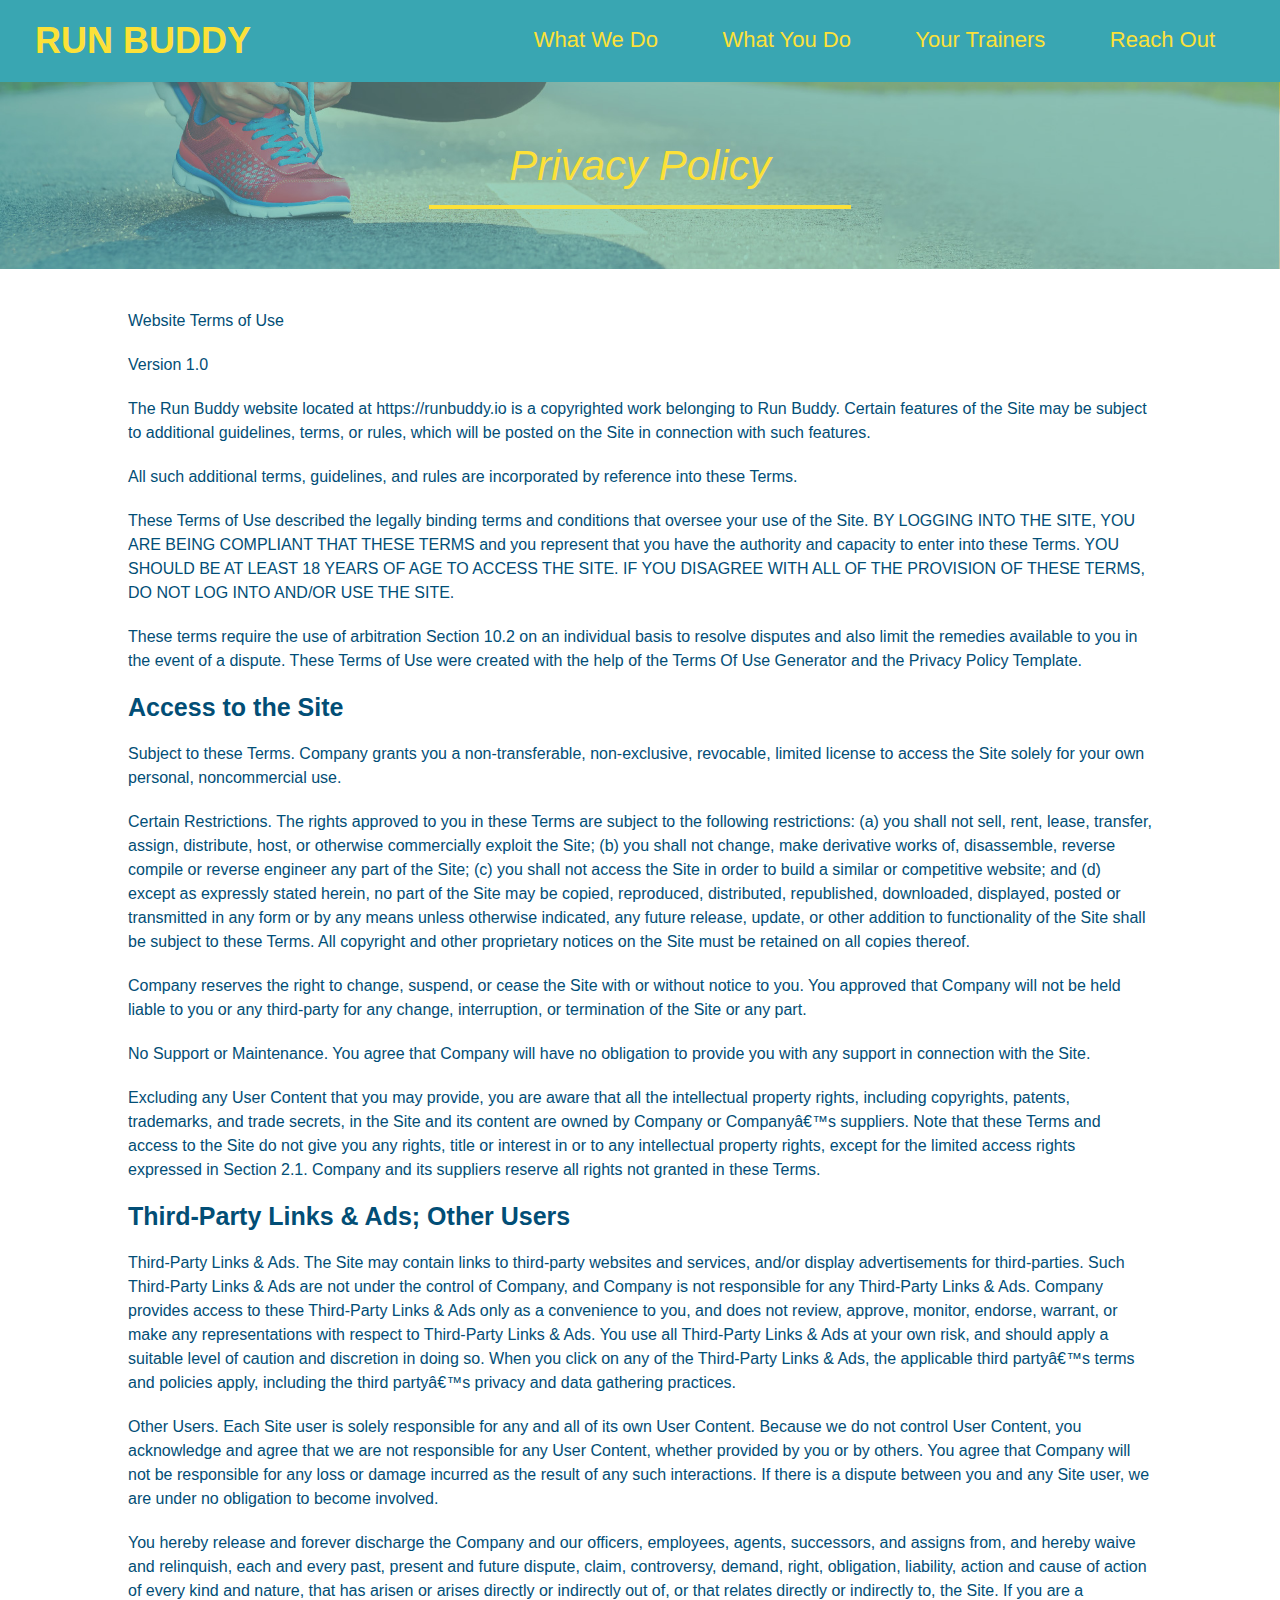
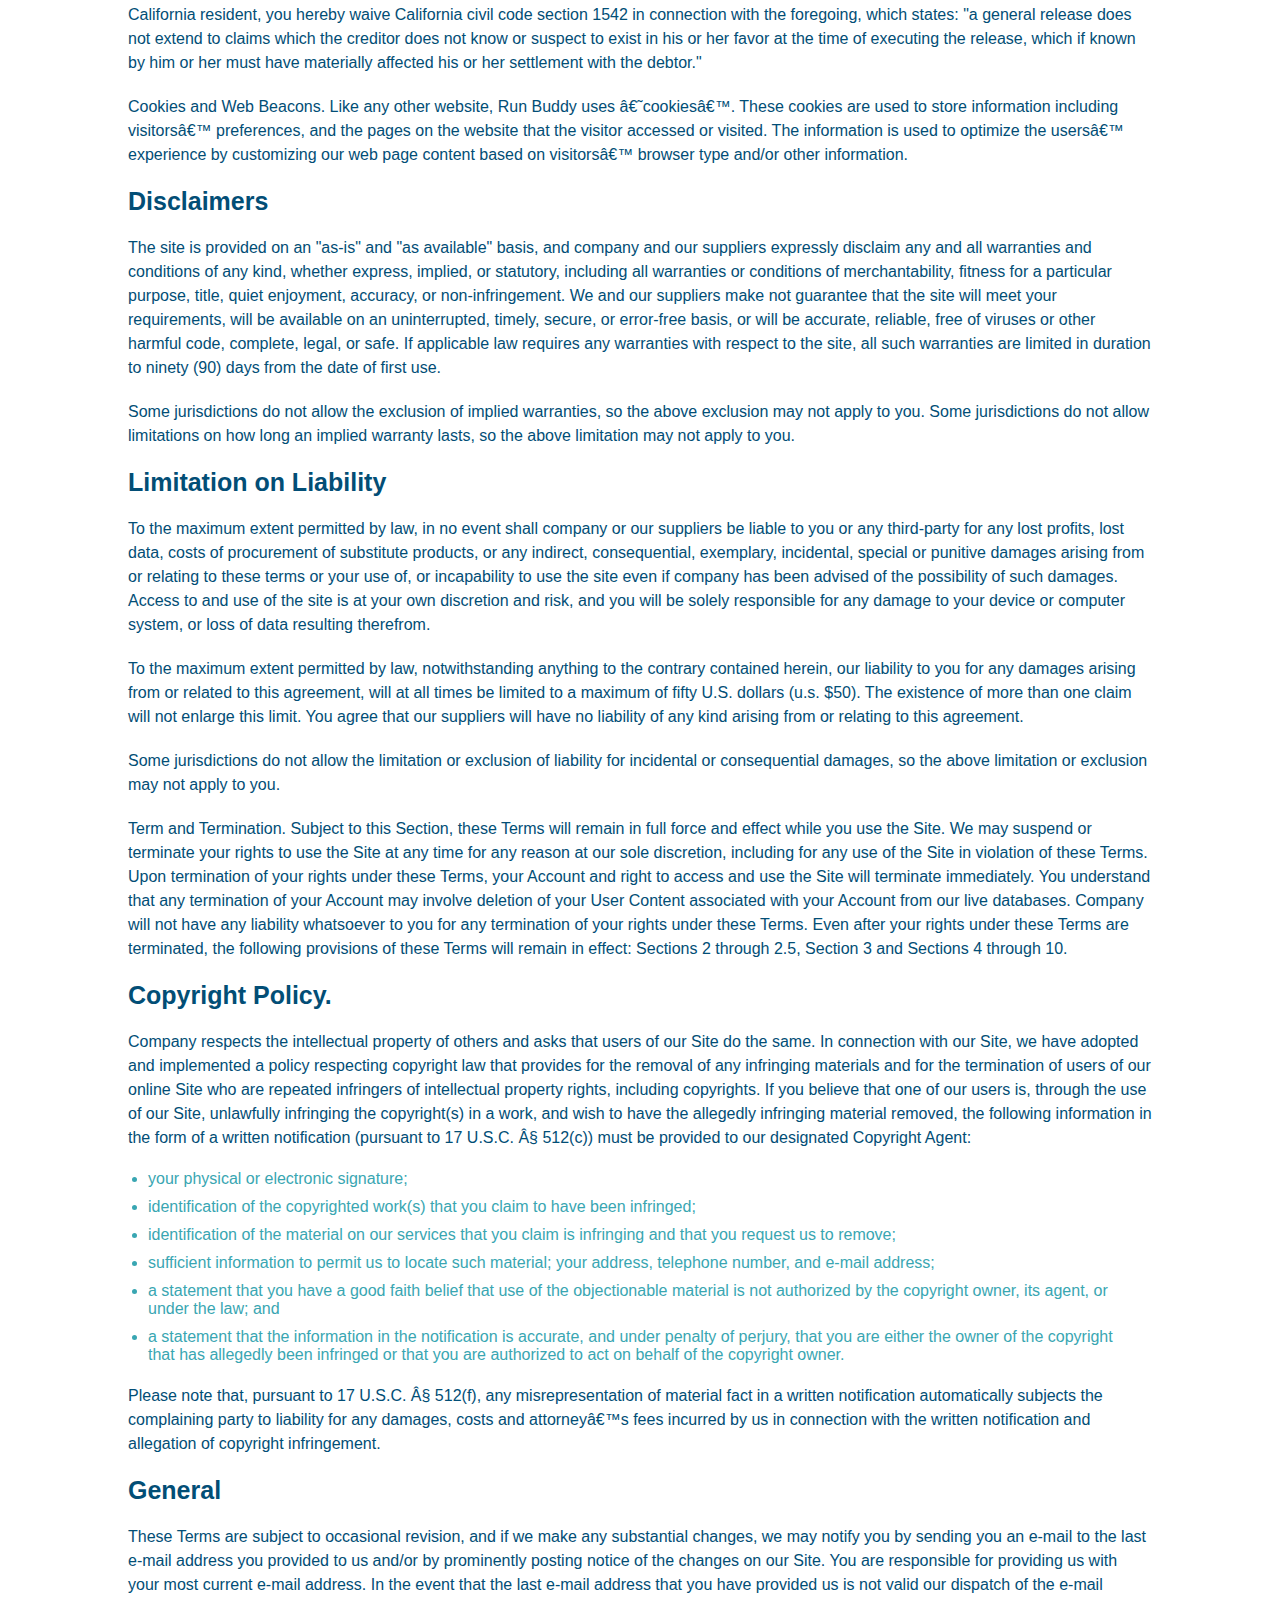
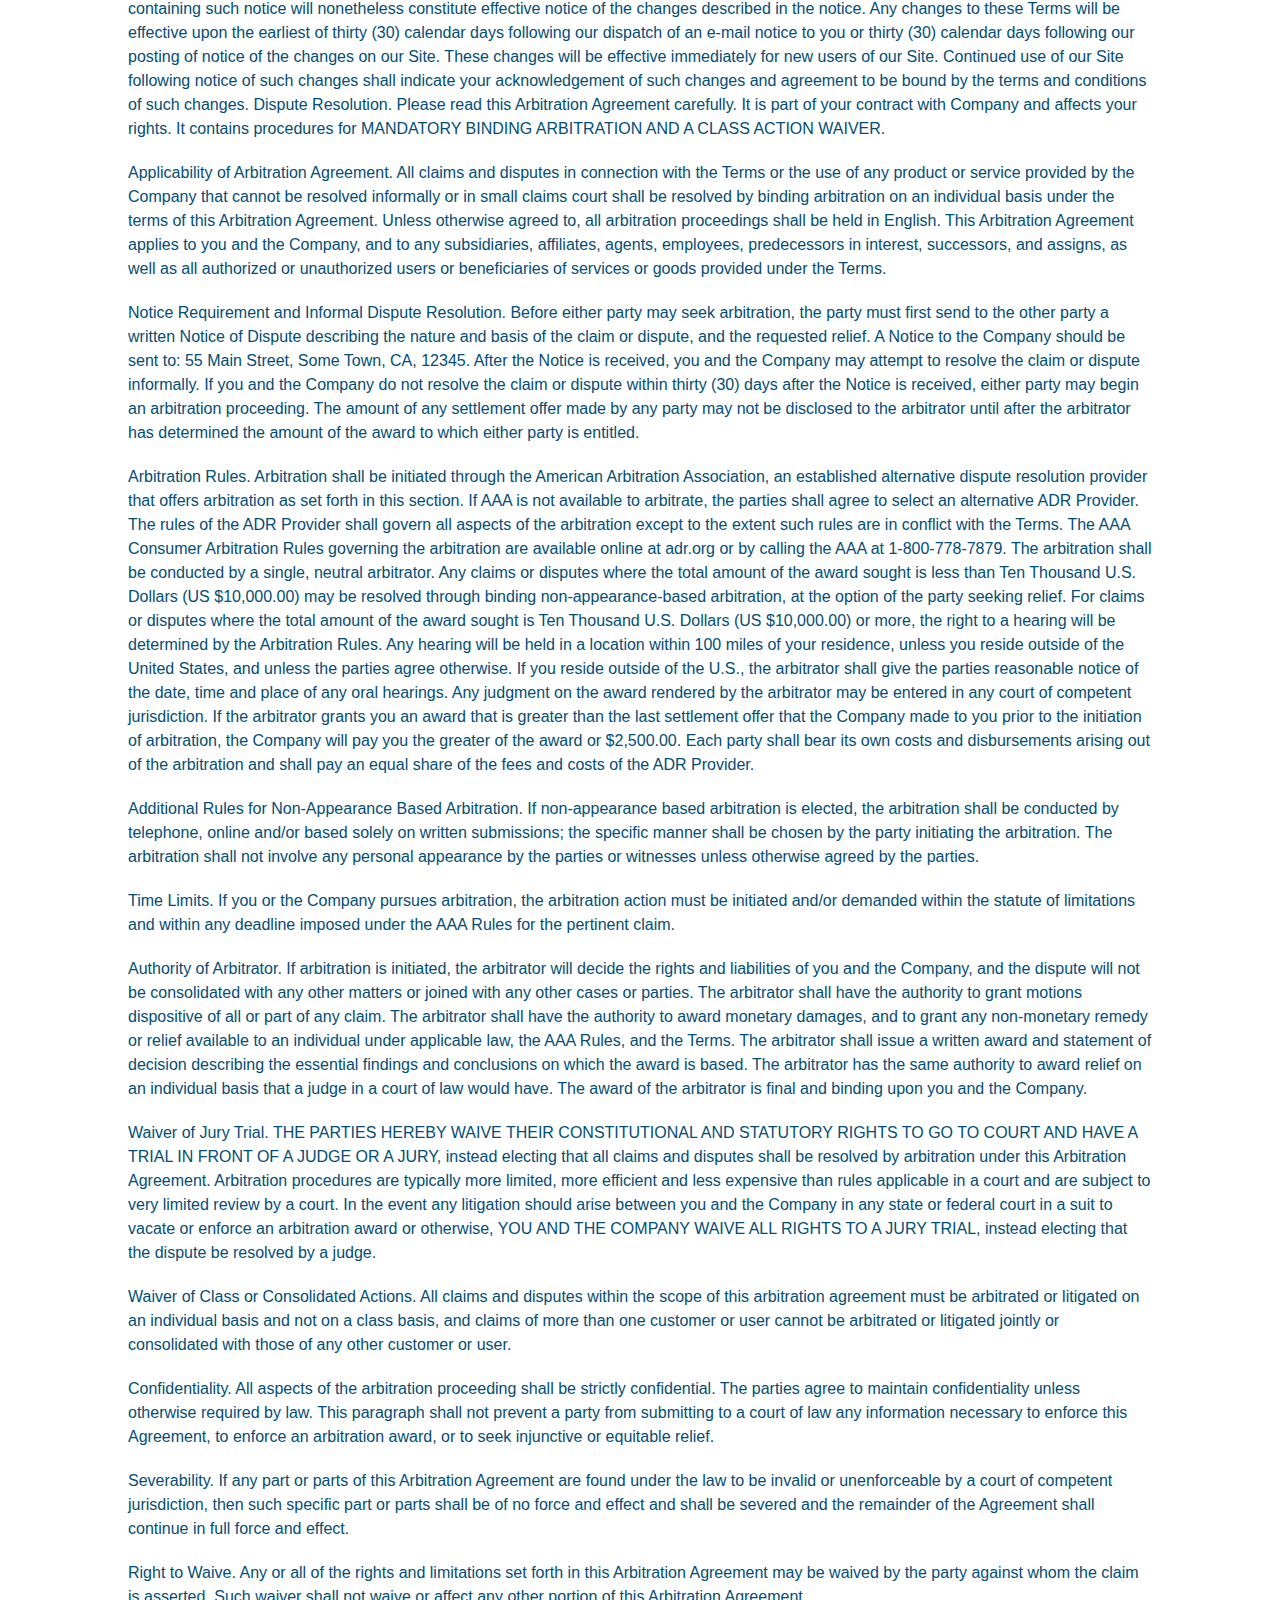
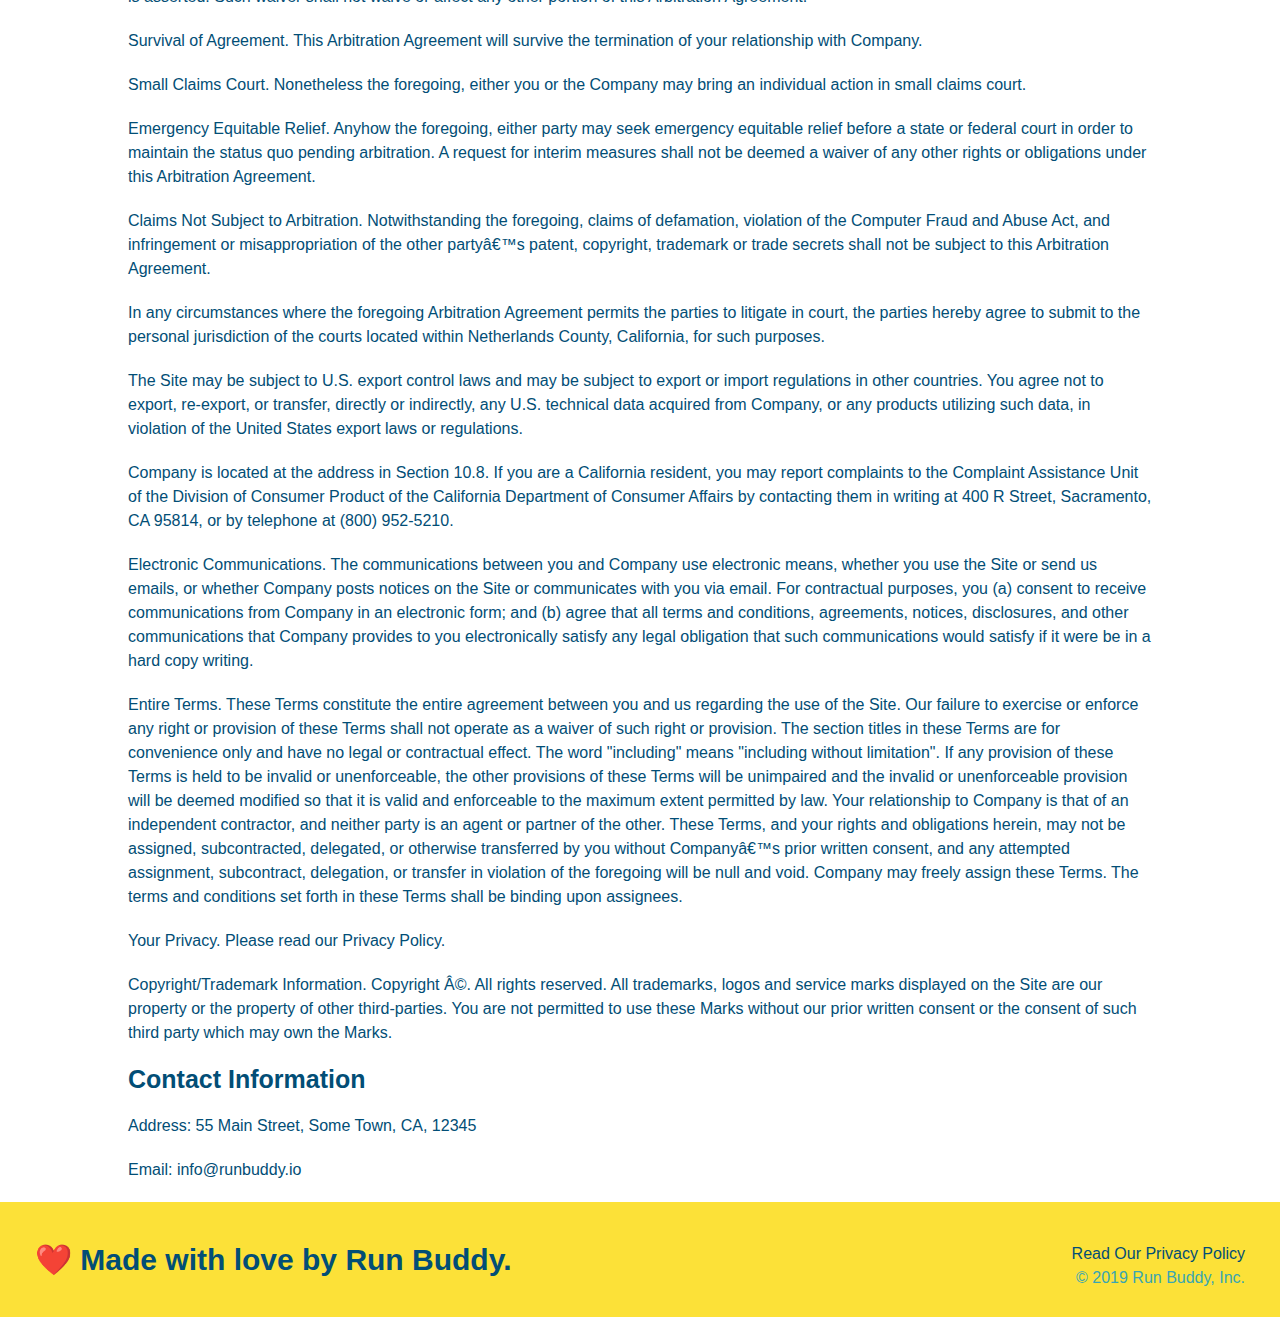
==== privacy-policy.html @ e60454e1 "privacy policy" ====
<!DOCTYPE html>
<html lang="en">
  <head>
    <meta charset="UTF-8" />
    <title>Privacy Policy - Run Buddy</title>
    <link rel="stylesheet" href="./assets/css/style.css">
    <link rel="stylesheet" href="./assets/css/secondary-styles.css">
  </head>
  <body>
    <header>
        <h1>
            <a href="/">RUN BUDDY</a>
        </h1>
        <nav>
            <!--unordered list elements-->
            <ul>
                <!--list item element-->
                <li>
                    <!--Anchor element-->
                    <a href="./index.html#what-we-do">What We Do</a>
                </li>
                <li>
                    <a href="./index.html#what-you-do">What You Do</a>
                </li>
                <li>
                    <a href="./index.html#your-trainers">Your Trainers</a>
                </li>
                <li>
                    <a href="./index.html#reach-out">Reach Out</a>
                </li>
            </ul>
        </nav>
    </header>
    <section class="hero">
        <h2 class="page-title">
            Privacy Policy
        </h2>
    </section>
    <article class="secondary-content">
        <p>
            Website Terms of Use
          </p>
    
          <p>
            Version 1.0
          </p>
    
          <p>
            The Run Buddy website located at https://runbuddy.io is a copyrighted work belonging to Run Buddy. Certain
            features of the Site may be subject to additional guidelines, terms, or rules, which will be posted on the Site
            in connection with such features.
          </p>
    
          <p>
            All such additional terms, guidelines, and rules are incorporated by reference into these Terms.
          </p>
    
          <p>
            These Terms of Use described the legally binding terms and conditions that oversee your use of the Site. BY
            LOGGING INTO THE SITE, YOU ARE BEING COMPLIANT THAT THESE TERMS and you represent that you have the authority
            and capacity to enter into these Terms. YOU SHOULD BE AT LEAST 18 YEARS OF AGE TO ACCESS THE SITE. IF YOU
            DISAGREE WITH ALL OF THE PROVISION OF THESE TERMS, DO NOT LOG INTO AND/OR USE THE SITE.
          </p>
    
          <p>
            These terms require the use of arbitration Section 10.2 on an individual basis to resolve disputes and also
            limit the remedies available to you in the event of a dispute. These Terms of Use were created with the help of
            the Terms Of Use Generator and the Privacy Policy Template.
          </p>
    
          <h3>
            Access to the Site
          </h3>
    
          <p>
            Subject to these Terms. Company grants you a non-transferable, non-exclusive, revocable, limited license to
            access the Site solely for your own personal, noncommercial use.
          </p>
    
          <p>
            Certain Restrictions. The rights approved to you in these Terms are subject to the following restrictions: (a)
            you shall not sell, rent, lease, transfer, assign, distribute, host, or otherwise commercially exploit the Site;
            (b) you shall not change, make derivative works of, disassemble, reverse compile or reverse engineer any part of
            the Site; (c) you shall not access the Site in order to build a similar or competitive website; and (d) except
            as expressly stated herein, no part of the Site may be copied, reproduced, distributed, republished, downloaded,
            displayed, posted or transmitted in any form or by any means unless otherwise indicated, any future release,
            update, or other addition to functionality of the Site shall be subject to these Terms. All copyright and other
            proprietary notices on the Site must be retained on all copies thereof.
          </p>
    
          <p>
            Company reserves the right to change, suspend, or cease the Site with or without notice to you. You approved
            that Company will not be held liable to you or any third-party for any change, interruption, or termination of
            the Site or any part.
          </p>
    
          <p>
            No Support or Maintenance. You agree that Company will have no obligation to provide you with any support in
            connection with the Site.
          </p>
    
          <p>
            Excluding any User Content that you may provide, you are aware that all the intellectual property rights,
            including copyrights, patents, trademarks, and trade secrets, in the Site and its content are owned by Company
            or Companyâ€™s suppliers. Note that these Terms and access to the Site do not give you any rights, title or
            interest in or to any intellectual property rights, except for the limited access rights expressed in Section
            2.1. Company and its suppliers reserve all rights not granted in these Terms.
          </p>
    
          <h3>
            Third-Party Links & Ads; Other Users
          </h3>
    
          <p>
            Third-Party Links & Ads. The Site may contain links to third-party websites and services, and/or display
            advertisements for third-parties. Such Third-Party Links & Ads are not under the control of Company, and Company
            is not responsible for any Third-Party Links & Ads. Company provides access to these Third-Party Links & Ads
            only as a convenience to you, and does not review, approve, monitor, endorse, warrant, or make any
            representations with respect to Third-Party Links & Ads. You use all Third-Party Links & Ads at your own risk,
            and should apply a suitable level of caution and discretion in doing so. When you click on any of the
            Third-Party Links & Ads, the applicable third partyâ€™s terms and policies apply, including the third partyâ€™s
            privacy and data gathering practices.
          </p>
    
          <p>
            Other Users. Each Site user is solely responsible for any and all of its own User Content. Because we do not
            control User Content, you acknowledge and agree that we are not responsible for any User Content, whether
            provided by you or by others. You agree that Company will not be responsible for any loss or damage incurred as
            the result of any such interactions. If there is a dispute between you and any Site user, we are under no
            obligation to become involved.
          </p>
    
          <p>
            You hereby release and forever discharge the Company and our officers, employees, agents, successors, and
            assigns from, and hereby waive and relinquish, each and every past, present and future dispute, claim,
            controversy, demand, right, obligation, liability, action and cause of action of every kind and nature, that has
            arisen or arises directly or indirectly out of, or that relates directly or indirectly to, the Site. If you are
            a California resident, you hereby waive California civil code section 1542 in connection with the foregoing,
            which states: "a general release does not extend to claims which the creditor does not know or suspect to exist
            in his or her favor at the time of executing the release, which if known by him or her must have materially
            affected his or her settlement with the debtor."
          </p>
    
          <p>
            Cookies and Web Beacons. Like any other website, Run Buddy uses â€˜cookiesâ€™. These cookies are used to store
            information including visitorsâ€™ preferences, and the pages on the website that the visitor accessed or visited.
            The information is used to optimize the usersâ€™ experience by customizing our web page content based on visitorsâ€™
            browser type and/or other information.
          </p>
    
          <h3>
            Disclaimers
          </h3>
    
          <p>
            The site is provided on an "as-is" and "as available" basis, and company and our suppliers expressly disclaim
            any and all warranties and conditions of any kind, whether express, implied, or statutory, including all
            warranties or conditions of merchantability, fitness for a particular purpose, title, quiet enjoyment, accuracy,
            or non-infringement. We and our suppliers make not guarantee that the site will meet your requirements, will be
            available on an uninterrupted, timely, secure, or error-free basis, or will be accurate, reliable, free of
            viruses or other harmful code, complete, legal, or safe. If applicable law requires any warranties with respect
            to the site, all such warranties are limited in duration to ninety (90) days from the date of first use.
          </p>
    
          <p>
            Some jurisdictions do not allow the exclusion of implied warranties, so the above exclusion may not apply to
            you. Some jurisdictions do not allow limitations on how long an implied warranty lasts, so the above limitation
            may not apply to you.
          </p>
    
          <h3>
            Limitation on Liability
          </h3>
    
          <p>
            To the maximum extent permitted by law, in no event shall company or our suppliers be liable to you or any
            third-party for any lost profits, lost data, costs of procurement of substitute products, or any indirect,
            consequential, exemplary, incidental, special or punitive damages arising from or relating to these terms or
            your use of, or incapability to use the site even if company has been advised of the possibility of such
            damages. Access to and use of the site is at your own discretion and risk, and you will be solely responsible
            for any damage to your device or computer system, or loss of data resulting therefrom.
          </p>
    
          <p>
            To the maximum extent permitted by law, notwithstanding anything to the contrary contained herein, our liability
            to you for any damages arising from or related to this agreement, will at all times be limited to a maximum of
            fifty U.S. dollars (u.s. $50). The existence of more than one claim will not enlarge this limit. You agree that
            our suppliers will have no liability of any kind arising from or relating to this agreement.
          </p>
    
          <p>
            Some jurisdictions do not allow the limitation or exclusion of liability for incidental or consequential
            damages, so the above limitation or exclusion may not apply to you.
          </p>
    
          <p>
            Term and Termination. Subject to this Section, these Terms will remain in full force and effect while you use
            the Site. We may suspend or terminate your rights to use the Site at any time for any reason at our sole
            discretion, including for any use of the Site in violation of these Terms. Upon termination of your rights under
            these Terms, your Account and right to access and use the Site will terminate immediately. You understand that
            any termination of your Account may involve deletion of your User Content associated with your Account from our
            live databases. Company will not have any liability whatsoever to you for any termination of your rights under
            these Terms. Even after your rights under these Terms are terminated, the following provisions of these Terms
            will remain in effect: Sections 2 through 2.5, Section 3 and Sections 4 through 10.
          </p>
    
          <h3>
            Copyright Policy.
          </h3>
    
          <p>
            Company respects the intellectual property of others and asks that users of our Site do the same. In connection
            with our Site, we have adopted and implemented a policy respecting copyright law that provides for the removal
            of any infringing materials and for the termination of users of our online Site who are repeated infringers of
            intellectual property rights, including copyrights. If you believe that one of our users is, through the use of
            our Site, unlawfully infringing the copyright(s) in a work, and wish to have the allegedly infringing material
            removed, the following information in the form of a written notification (pursuant to 17 U.S.C. Â§ 512(c)) must
            be provided to our designated Copyright Agent:
          </p>
    
          <ul>
            <li>
              your physical or electronic signature;
            </li>
            <li>
              identification of the copyrighted work(s) that you claim to have been infringed;
            </li>
            <li>
              identification of the material on our services that you claim is infringing and that you request us to remove;
            </li>
            <li>
              sufficient information to permit us to locate such material; your address, telephone number, and e-mail
              address;
            </li>
            <li>
              a statement that you have a good faith belief that use of the objectionable material is not authorized by the
              copyright owner, its agent, or under the law; and
            </li>
            <li>
              a statement that the information in the notification is accurate, and under penalty of perjury, that you are
              either the owner of the copyright that has allegedly been infringed or that you are authorized to act on
              behalf of the copyright owner.
            </li>
          </ul>
    
          <p>
            Please note that, pursuant to 17 U.S.C. Â§ 512(f), any misrepresentation of material fact in a written
            notification automatically subjects the complaining party to liability for any damages, costs and attorneyâ€™s
            fees incurred by us in connection with the written notification and allegation of copyright infringement.
          </p>
    
          <h3>
            General
          </h3>
    
          <p>
            These Terms are subject to occasional revision, and if we make any substantial changes, we may notify you by
            sending you an e-mail to the last e-mail address you provided to us and/or by prominently posting notice of the
            changes on our Site. You are responsible for providing us with your most current e-mail address. In the event
            that the last e-mail address that you have provided us is not valid our dispatch of the e-mail containing such
            notice will nonetheless constitute effective notice of the changes described in the notice. Any changes to these
            Terms will be effective upon the earliest of thirty (30) calendar days following our dispatch of an e-mail
            notice to you or thirty (30) calendar days following our posting of notice of the changes on our Site. These
            changes will be effective immediately for new users of our Site. Continued use of our Site following notice of
            such changes shall indicate your acknowledgement of such changes and agreement to be bound by the terms and
            conditions of such changes. Dispute Resolution. Please read this Arbitration Agreement carefully. It is part of
            your contract with Company and affects your rights. It contains procedures for MANDATORY BINDING ARBITRATION AND
            A CLASS ACTION WAIVER.
          </p>
    
          <p>
            Applicability of Arbitration Agreement. All claims and disputes in connection with the Terms or the use of any
            product or service provided by the Company that cannot be resolved informally or in small claims court shall be
            resolved by binding arbitration on an individual basis under the terms of this Arbitration Agreement. Unless
            otherwise agreed to, all arbitration proceedings shall be held in English. This Arbitration Agreement applies to
            you and the Company, and to any subsidiaries, affiliates, agents, employees, predecessors in interest,
            successors, and assigns, as well as all authorized or unauthorized users or beneficiaries of services or goods
            provided under the Terms.
          </p>
    
          <p>
            Notice Requirement and Informal Dispute Resolution. Before either party may seek arbitration, the party must
            first send to the other party a written Notice of Dispute describing the nature and basis of the claim or
            dispute, and the requested relief. A Notice to the Company should be sent to: 55 Main Street, Some Town, CA,
            12345. After the Notice is received, you and the Company may attempt to resolve the claim or dispute informally.
            If you and the Company do not resolve the claim or dispute within thirty (30) days after the Notice is received,
            either party may begin an arbitration proceeding. The amount of any settlement offer made by any party may not
            be disclosed to the arbitrator until after the arbitrator has determined the amount of the award to which either
            party is entitled.
          </p>
    
          <p>
            Arbitration Rules. Arbitration shall be initiated through the American Arbitration Association, an established
            alternative dispute resolution provider that offers arbitration as set forth in this section. If AAA is not
            available to arbitrate, the parties shall agree to select an alternative ADR Provider. The rules of the ADR
            Provider shall govern all aspects of the arbitration except to the extent such rules are in conflict with the
            Terms. The AAA Consumer Arbitration Rules governing the arbitration are available online at adr.org or by
            calling the AAA at 1-800-778-7879. The arbitration shall be conducted by a single, neutral arbitrator. Any
            claims or disputes where the total amount of the award sought is less than Ten Thousand U.S. Dollars (US
            $10,000.00) may be resolved through binding non-appearance-based arbitration, at the option of the party seeking
            relief. For claims or disputes where the total amount of the award sought is Ten Thousand U.S. Dollars (US
            $10,000.00) or more, the right to a hearing will be determined by the Arbitration Rules. Any hearing will be
            held in a location within 100 miles of your residence, unless you reside outside of the United States, and
            unless the parties agree otherwise. If you reside outside of the U.S., the arbitrator shall give the parties
            reasonable notice of the date, time and place of any oral hearings. Any judgment on the award rendered by the
            arbitrator may be entered in any court of competent jurisdiction. If the arbitrator grants you an award that is
            greater than the last settlement offer that the Company made to you prior to the initiation of arbitration, the
            Company will pay you the greater of the award or $2,500.00. Each party shall bear its own costs and
            disbursements arising out of the arbitration and shall pay an equal share of the fees and costs of the ADR
            Provider.
          </p>
    
          <p>
            Additional Rules for Non-Appearance Based Arbitration. If non-appearance based arbitration is elected, the
            arbitration shall be conducted by telephone, online and/or based solely on written submissions; the specific
            manner shall be chosen by the party initiating the arbitration. The arbitration shall not involve any personal
            appearance by the parties or witnesses unless otherwise agreed by the parties.
          </p>
    
          <p>
            Time Limits. If you or the Company pursues arbitration, the arbitration action must be initiated and/or demanded
            within the statute of limitations and within any deadline imposed under the AAA Rules for the pertinent claim.
          </p>
    
          <p>
            Authority of Arbitrator. If arbitration is initiated, the arbitrator will decide the rights and liabilities of
            you and the Company, and the dispute will not be consolidated with any other matters or joined with any other
            cases or parties. The arbitrator shall have the authority to grant motions dispositive of all or part of any
            claim. The arbitrator shall have the authority to award monetary damages, and to grant any non-monetary remedy
            or relief available to an individual under applicable law, the AAA Rules, and the Terms. The arbitrator shall
            issue a written award and statement of decision describing the essential findings and conclusions on which the
            award is based. The arbitrator has the same authority to award relief on an individual basis that a judge in a
            court of law would have. The award of the arbitrator is final and binding upon you and the Company.
          </p>
    
          <p>
            Waiver of Jury Trial. THE PARTIES HEREBY WAIVE THEIR CONSTITUTIONAL AND STATUTORY RIGHTS TO GO TO COURT AND HAVE
            A TRIAL IN FRONT OF A JUDGE OR A JURY, instead electing that all claims and disputes shall be resolved by
            arbitration under this Arbitration Agreement. Arbitration procedures are typically more limited, more efficient
            and less expensive than rules applicable in a court and are subject to very limited review by a court. In the
            event any litigation should arise between you and the Company in any state or federal court in a suit to vacate
            or enforce an arbitration award or otherwise, YOU AND THE COMPANY WAIVE ALL RIGHTS TO A JURY TRIAL, instead
            electing that the dispute be resolved by a judge.
          </p>
    
          <p>
            Waiver of Class or Consolidated Actions. All claims and disputes within the scope of this arbitration agreement
            must be arbitrated or litigated on an individual basis and not on a class basis, and claims of more than one
            customer or user cannot be arbitrated or litigated jointly or consolidated with those of any other customer or
            user.
          </p>
    
          <p>
            Confidentiality. All aspects of the arbitration proceeding shall be strictly confidential. The parties agree to
            maintain confidentiality unless otherwise required by law. This paragraph shall not prevent a party from
            submitting to a court of law any information necessary to enforce this Agreement, to enforce an arbitration
            award, or to seek injunctive or equitable relief.
          </p>
    
          <p>
            Severability. If any part or parts of this Arbitration Agreement are found under the law to be invalid or
            unenforceable by a court of competent jurisdiction, then such specific part or parts shall be of no force and
            effect and shall be severed and the remainder of the Agreement shall continue in full force and effect.
          </p>
    
          <p>
            Right to Waive. Any or all of the rights and limitations set forth in this Arbitration Agreement may be waived
            by the party against whom the claim is asserted. Such waiver shall not waive or affect any other portion of this
            Arbitration Agreement.
          </p>
    
          <p>
            Survival of Agreement. This Arbitration Agreement will survive the termination of your relationship with
            Company.
          </p>
    
          <p>
            Small Claims Court. Nonetheless the foregoing, either you or the Company may bring an individual action in small
            claims court.
          </p>
    
          <p>
            Emergency Equitable Relief. Anyhow the foregoing, either party may seek emergency equitable relief before a
            state or federal court in order to maintain the status quo pending arbitration. A request for interim measures
            shall not be deemed a waiver of any other rights or obligations under this Arbitration Agreement.
          </p>
    
          <p>
            Claims Not Subject to Arbitration. Notwithstanding the foregoing, claims of defamation, violation of the
            Computer Fraud and Abuse Act, and infringement or misappropriation of the other partyâ€™s patent, copyright,
            trademark or trade secrets shall not be subject to this Arbitration Agreement.
          </p>
    
          <p>
            In any circumstances where the foregoing Arbitration Agreement permits the parties to litigate in court, the
            parties hereby agree to submit to the personal jurisdiction of the courts located within Netherlands County,
            California, for such purposes.
          </p>
    
          <p>
            The Site may be subject to U.S. export control laws and may be subject to export or import regulations in other
            countries. You agree not to export, re-export, or transfer, directly or indirectly, any U.S. technical data
            acquired from Company, or any products utilizing such data, in violation of the United States export laws or
            regulations.
          </p>
    
          <p>
            Company is located at the address in Section 10.8. If you are a California resident, you may report complaints
            to the Complaint Assistance Unit of the Division of Consumer Product of the California Department of Consumer
            Affairs by contacting them in writing at 400 R Street, Sacramento, CA 95814, or by telephone at (800) 952-5210.
          </p>
    
          <p>
            Electronic Communications. The communications between you and Company use electronic means, whether you use the
            Site or send us emails, or whether Company posts notices on the Site or communicates with you via email. For
            contractual purposes, you (a) consent to receive communications from Company in an electronic form; and (b)
            agree that all terms and conditions, agreements, notices, disclosures, and other communications that Company
            provides to you electronically satisfy any legal obligation that such communications would satisfy if it were be
            in a hard copy writing.
          </p>
    
          <p>
            Entire Terms. These Terms constitute the entire agreement between you and us regarding the use of the Site. Our
            failure to exercise or enforce any right or provision of these Terms shall not operate as a waiver of such right
            or provision. The section titles in these Terms are for convenience only and have no legal or contractual
            effect. The word "including" means "including without limitation". If any provision of these Terms is held to be
            invalid or unenforceable, the other provisions of these Terms will be unimpaired and the invalid or
            unenforceable provision will be deemed modified so that it is valid and enforceable to the maximum extent
            permitted by law. Your relationship to Company is that of an independent contractor, and neither party is an
            agent or partner of the other. These Terms, and your rights and obligations herein, may not be assigned,
            subcontracted, delegated, or otherwise transferred by you without Companyâ€™s prior written consent, and any
            attempted assignment, subcontract, delegation, or transfer in violation of the foregoing will be null and void.
            Company may freely assign these Terms. The terms and conditions set forth in these Terms shall be binding upon
            assignees.
          </p>
    
          <p>
            Your Privacy. Please read our Privacy Policy.
          </p>
    
          <p>
            Copyright/Trademark Information. Copyright Â©. All rights reserved. All trademarks, logos and service marks
            displayed on the Site are our property or the property of other third-parties. You are not permitted to use
            these Marks without our prior written consent or the consent of such third party which may own the Marks.
          </p>
    
          <h3>
            Contact Information
          </h3>
    
          <p>
            Address: 55 Main Street, Some Town, CA, 12345
          </p>
    
          <p>
            Email: info@runbuddy.io
          </p>    
    </article>
    <footer>
        <h2>❤️ Made with love by Run Buddy.</h2>
        <div>
            <a>Read Our Privacy Policy</a><br />
            &copy; 2019 Run Buddy, Inc.
        </div>
    </footer>
  </body>
</html>
---- assets/css/style.css ----
* {
    margin: 0;
    padding: 0;
    box-sizing: border-box;
}

body {
   color: #39a6b2;
    font-family: Helvetica, Arial, sans-serif;
}

header {
    padding: 20px 35px;
    background-color: #39a6b2;
}

header h1 {
    font-weight: bold;
    font-size: 36px;
    color: #fce138;
    margin: 0;
    display: inline;
}

header a {
    text-decoration: none;
    color: #fce138;
}

header nav {
    float: right;
    margin: 7px 0;
}

header nav ul li {
    display: inline;
}

header nav ul li a {
    margin: 0 30px;
    font-weight: lighter;
    font-size: 22px;
}

footer {
    background: #fce138;
    width: 100%;
    padding: 40px 35px;
}

footer h2 {
    display: inline;
    color: #024e76;
    font-size: 30px;
    margin: 0;
}

footer div {
    float: right;
    line-height: 1.5;
    text-align: right;
}

footer a {
    color: #024e76;
}

section {
    padding: 60px;
}

/*Hero Style Start*/
.hero {
    background-image: url("../images/hero-bg.jpeg");
    height: 600px;
    background-size: cover;
    background-position: center;
    position: relative;
}
/*Hero form style*/
.hero-form {
    background-color: #fce138;
    padding: 20px;
    width: 500px;
    color: #024e76;
    border: solid 3px #024e76;
    position: absolute;
    bottom: 120px;
    right: 140px;
}

.hero-form h3 {
    margin: 0;
    font-size: 24px;
}

.hero-form p {
    margin: 5px 0 15px 0;
}

.form-input {
    border: 1px solid #024e76;
    display: block;
    padding: 7px 15px;
    font-size: 16px;
    color: #024e76;
    width: 100%;
    margin-bottom: 15px;
}

.hero-form label {
    margin: 0 5px;
}

.hero-form button {
    color: #fce138;
    background-color: #024e76;
    border: none;
    padding: 10px 20px;
    font-size: 16px;
}
/*hero form style end*/

/*Hero Style End*/

.intro {
    text-align: center;
}

.intro p {
    line-height: 1.7;
    color: #39a6b2;
    width: 80%;
    font-size: 20px;
    margin: 0 auto;
}

.steps {
    text-align: center;
    background: #fce138;
}

.section-title {
    font-size: 55px;
    color:#024e76;
    margin-bottom: 35px;
    padding: 0 100px 20px 100px;
    display: inline-block;
    border-bottom: 3px solid;
}

.primary-border {
    border-color: #fce138;
}

.secondary-border {
    border-color: #39a6b2;
}

.steps div {
    margin-bottom: 80px;
}

.steps img {
    width: 15%;
    margin: 10px 0;
}

.steps h3 {
    color: #024e76;
    font-size: 46px;
    margin-top: 10px;
}

.steps p {
    color: #39a6b2;
    font-size: 23px;
}

.steps span {
    font-size: 38px;
}

/* Meet the trainers section*/
.trainers {
    text-align: center;
}

.trainer {
    width: 900px;
    margin: 0 auto 30px auto;
    background: #024e76;
    color: #fce138;
    overflow: auto;
}

.trainer img {
    width: 35%;
    float: left;
}

.trainer-bio {
    padding: 35px;
    float: left;
    width: 65%;
}

.text-left {
    text-align: left;
}

.text-right {
    text-align: right;
}

.trainer-bio h3 {
    font-size: 32px;
    margin-bottom: 8px;
}

.trainer-bio h4 {
    font-weight: lighter;
    font-size: 26px;
    margin-bottom: 25px;
}

.trainer-bio p {
    font-size: 17px;
    line-height: 1.3;
}

/* reach out styles start */
.contact {
    text-align: center;
    background: #024e76;
}

.contact h2 {
    color: #fce138;
}

.contact-info iframe {
    width: 400px;
    height: 400px;
}

.contact-info div {
    width: 410px;
    display: inline-block;
    vertical-align: top;
    text-align: left;
    margin: 30px 0 0 60px;
    color: white;
}

.contact-info h3 {
    color: #fce138;
    font-size: 32px;
  }
  
  .contact-info p, .contact-info address {
    margin: 20px 0;
    line-height: 1.5;
    font-size: 20px;
    font-style: normal;
  }
  
  .contact-info a {
    color: #fce138;
  }
  
  /* REACH OUT STYLES END */
---- assets/css/secondary-styles.css ----
.hero {
    background-position: bottom;
    height: auto;
    text-align: center;
    margin-bottom: 40px;
  }
  
.page-title {
    color: #fce138;
    display: inline-block;
    border-bottom: 4px solid #fce138;
    padding: 0 80px 15px 80px;
    font-weight: normal;
    font-size: 42px;
    font-style: italic;
}

.secondary-content {
    width: 80%;
    margin: auto;
    color: #024e76;
}

.secondary-content h3 {
    font-size: 25px;
    margin: 20px 0;
}

.secondary-content p {
    font-size: 16px;
    line-height: 1.5;
    margin: 20px 0;
}

.secondary-content ul {
    margin: 15px 20px;
}

.secondary-content li {
    color: #39a6b2;
    margin: 10px 0;
}
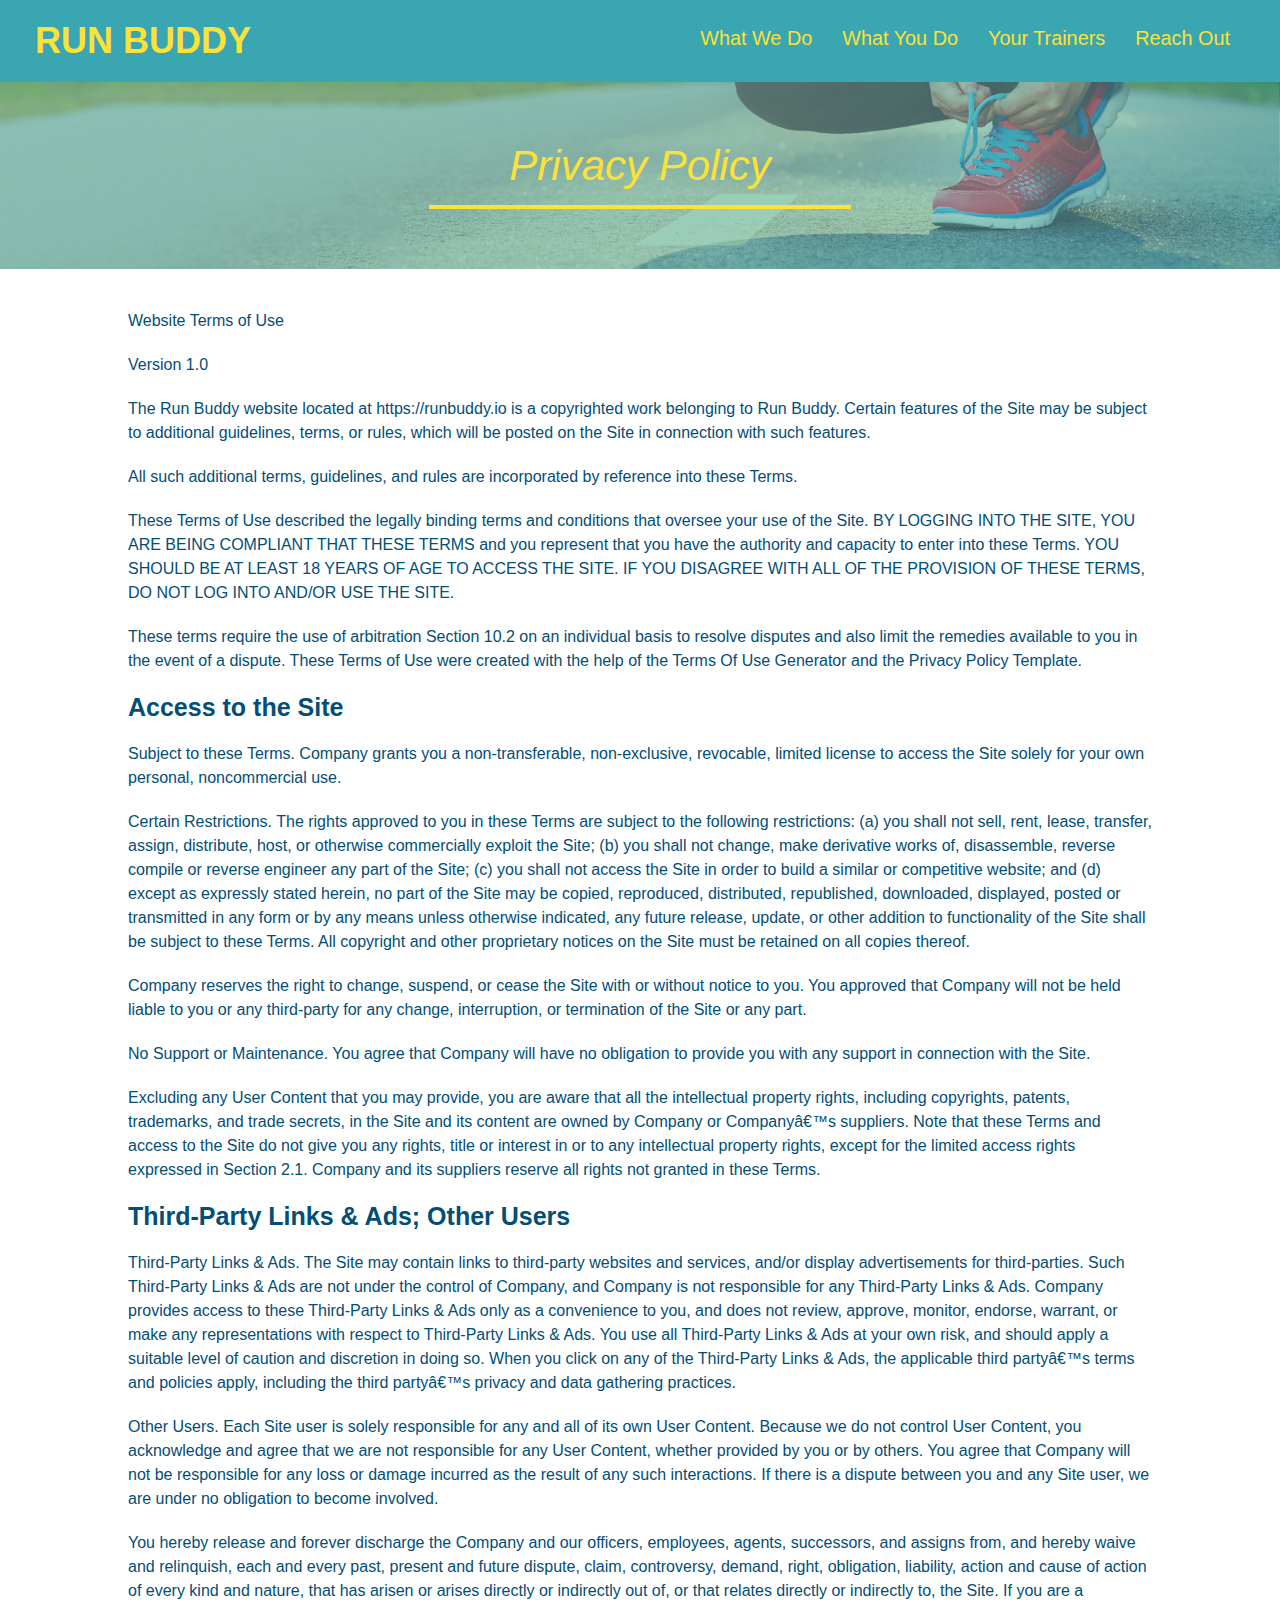
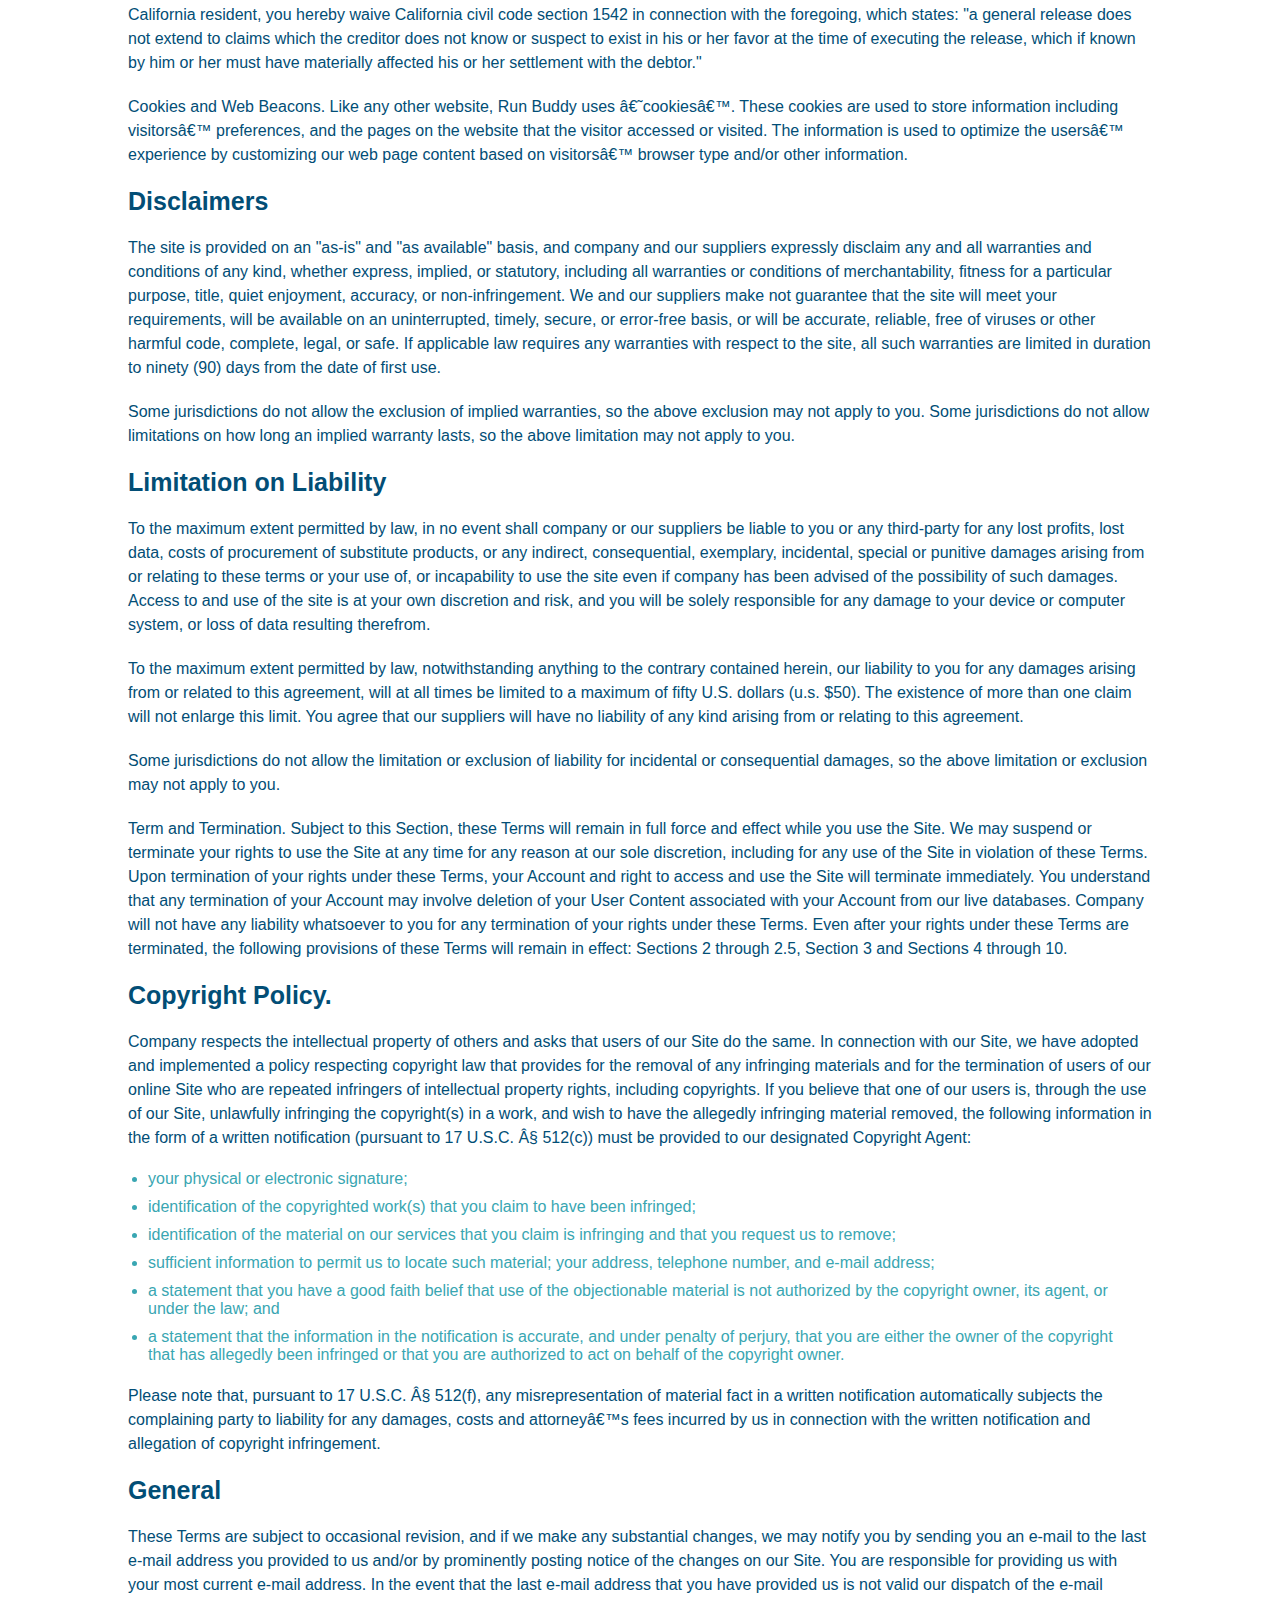
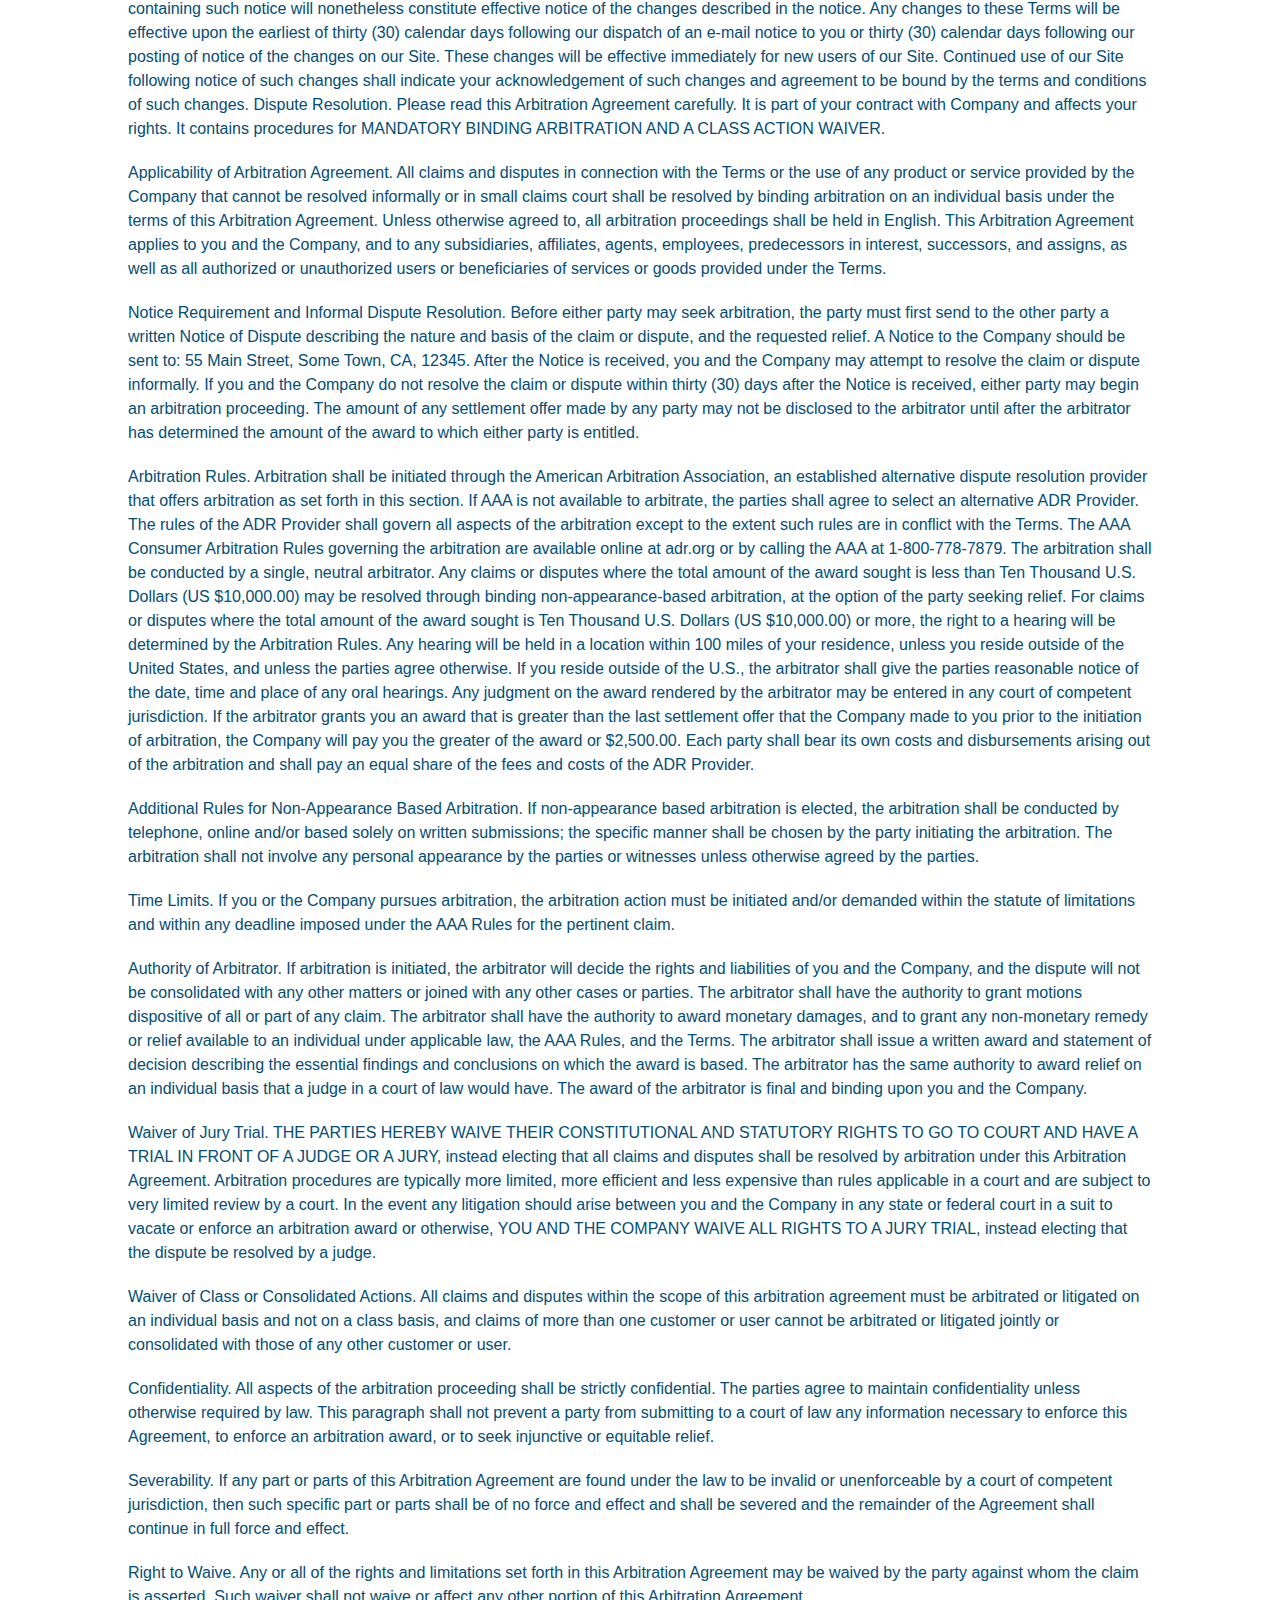
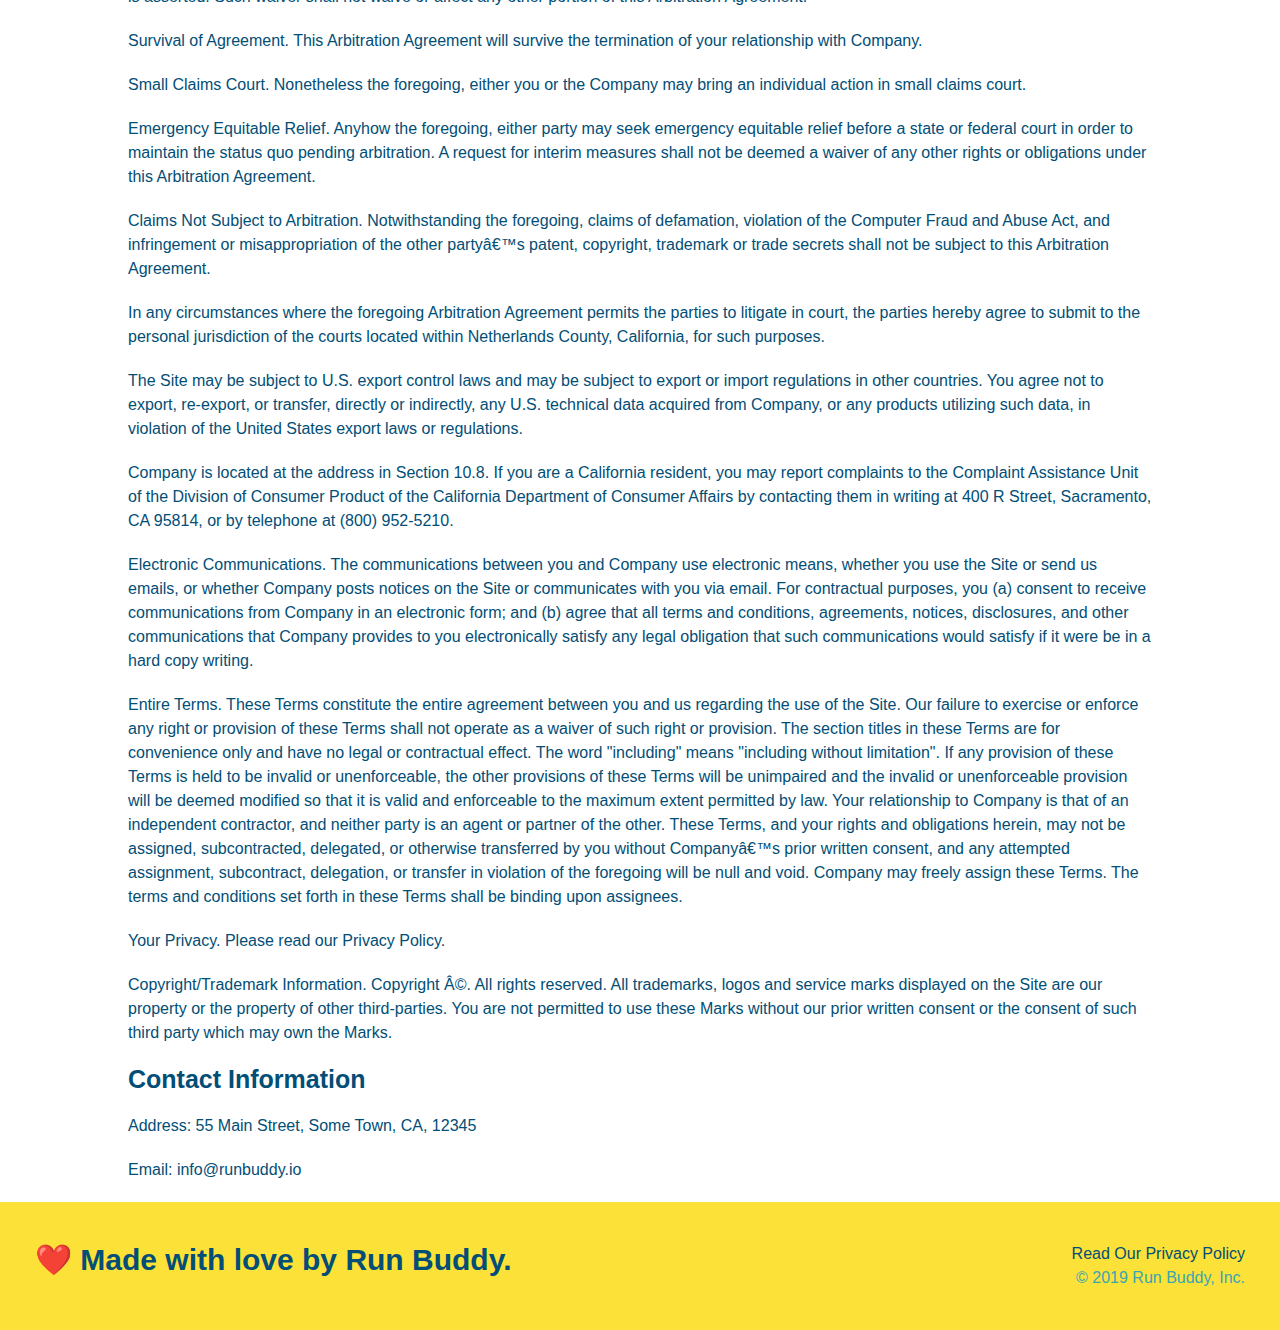
==== commit 43ef131a: "add media queries" ====
--- a/privacy-policy.html
+++ b/privacy-policy.html
@@ -2,6 +2,7 @@
 <html lang="en">
   <head>
     <meta charset="UTF-8" />
+    <meta name="viewport" content="width=device-width, initial-scale=1.0"/>
     <title>Privacy Policy - Run Buddy</title>
     <link rel="stylesheet" href="./assets/css/style.css">
     <link rel="stylesheet" href="./assets/css/secondary-styles.css">
--- a/assets/css/style.css
+++ b/assets/css/style.css
@@ -12,6 +12,9 @@
 header {
     padding: 20px 35px;
     background-color: #39a6b2;
+    display: flex;
+    justify-content: space-between;
+    flex-wrap: wrap;
 }
 
 header h1 {
@@ -19,7 +22,6 @@
     font-size: 36px;
     color: #fce138;
     margin: 0;
-    display: inline;
 }
 
 header a {
@@ -28,35 +30,39 @@
 }
 
 header nav {
-    float: right;
     margin: 7px 0;
 }
 
-header nav ul li {
-    display: inline;
+header nav ul {
+    display: flex;
+    flex-wrap: wrap;
+    justify-content: space-between;
+    align-items: center;
+    list-style: none;
 }
 
 header nav ul li a {
-    margin: 0 30px;
+    padding: 10px 15px;
     font-weight: lighter;
-    font-size: 22px;
+    font-size: 1.55vw;
 }
 
 footer {
+    display: flex;
+    justify-content: space-between;
+    flex-wrap: wrap;
     background: #fce138;
     width: 100%;
     padding: 40px 35px;
 }
 
 footer h2 {
-    display: inline;
     color: #024e76;
     font-size: 30px;
     margin: 0;
 }
 
 footer div {
-    float: right;
     line-height: 1.5;
     text-align: right;
 }
@@ -71,22 +77,38 @@
 
 /*Hero Style Start*/
 .hero {
-    background-image: url("../images/hero-bg.jpeg");
-    height: 600px;
+    display: flex;
+    justify-content: center;
+    flex-wrap: wrap;
+    align-items: flex-start;
+    background-image: url("../images/hero-bg.jpg");
     background-size: cover;
     background-position: center;
-    position: relative;
-}
+}
+
+.hero-cta {
+    width: 35%;
+    text-align: right;
+    margin: 3.5%;
+    color: #fff;
+    font-size: 18px;
+    line-height: 1.2;
+}
+
+.hero-cta h2 {
+    font-style: italic;
+    font-size: 55px;
+    color: #fce138;
+}
+
 /*Hero form style*/
 .hero-form {
     background-color: #fce138;
     padding: 20px;
-    width: 500px;
     color: #024e76;
     border: solid 3px #024e76;
-    position: absolute;
-    bottom: 120px;
-    right: 140px;
+    width: 40%;
+    margin: 3.5%;
 }
 
 .hero-form h3 {
@@ -122,10 +144,6 @@
 /*hero form style end*/
 
 /*Hero Style End*/
-
-.intro {
-    text-align: center;
-}
 
 .intro p {
     line-height: 1.7;
@@ -133,20 +151,21 @@
     width: 80%;
     font-size: 20px;
     margin: 0 auto;
+    text-align: center;
 }
 
 .steps {
+    background: #fce138;
+}
+
+.section-title {
+    font-size: 48px;
+    color:#024e76;
+    border-bottom: 3px solid;
+    padding-bottom: 20px;
     text-align: center;
-    background: #fce138;
-}
-
-.section-title {
-    font-size: 55px;
-    color:#024e76;
-    margin-bottom: 35px;
-    padding: 0 100px 20px 100px;
-    display: inline-block;
-    border-bottom: 3px solid;
+    margin: 0 auto 35px auto;
+    width: 50%;
 }
 
 .primary-border {
@@ -157,81 +176,99 @@
     border-color: #39a6b2;
 }
 
-.steps div {
-    margin-bottom: 80px;
-}
-
-.steps img {
-    width: 15%;
-    margin: 10px 0;
-}
-
-.steps h3 {
+.step {
+    margin: 50px auto;
+    padding-bottom: 50px;
+    width: 80%;
+    border-bottom: 1px solid #39a6b2;
+    display: flex;
+    flex-wrap: wrap;
+    align-items: center;
+    justify-content: space-between;
+}
+
+.step h3 {
     color: #024e76;
     font-size: 46px;
-    margin-top: 10px;
-}
-
-.steps p {
+    flex: 1 30%;
+}
+
+.step-info {
+    flex: 2 70%;
+    display: flex;
+    flex-wrap: wrap;
+    align-items: center;
+}
+
+.step-img {
+    flex: 1 12%;
+    margin-right: 20px;
+}
+
+.step-img img {
+    max-width: 100%;
+}
+
+.step-text {
+    flex: 12;
+}
+
+.step-text p {
     color: #39a6b2;
-    font-size: 23px;
-}
-
-.steps span {
-    font-size: 38px;
+    font-size: 18px;
+}
+
+.step-text h4 {
+    font-size: 26px;
+    line-height: 1.5;
+    color: #024e76;
 }
 
 /* Meet the trainers section*/
 .trainers {
-    text-align: center;
+    
 }
 
 .trainer {
-    width: 900px;
-    margin: 0 auto 30px auto;
+    margin: 20px;
     background: #024e76;
     color: #fce138;
-    overflow: auto;
+    flex: 1;
+}
+
+.trainers {
+    width: 100%;
+    margin: 0 auto;
+    display: flex;
+    flex-wrap: wrap;
+    justify-content: space-around;
 }
 
 .trainer img {
-    width: 35%;
-    float: left;
+    width: 100%;
 }
 
 .trainer-bio {
-    padding: 35px;
-    float: left;
-    width: 65%;
-}
-
-.text-left {
-    text-align: left;
-}
-
-.text-right {
-    text-align: right;
+    padding: 25px;
+    line-height: 1.3;
 }
 
 .trainer-bio h3 {
-    font-size: 32px;
-    margin-bottom: 8px;
+    font-size: 28px;
 }
 
 .trainer-bio h4 {
     font-weight: lighter;
-    font-size: 26px;
-    margin-bottom: 25px;
+    font-size: 22px;
+    margin-bottom: 15px;
 }
 
 .trainer-bio p {
     font-size: 17px;
-    line-height: 1.3;
 }
 
 /* reach out styles start */
 .contact {
-    text-align: center;
     background: #024e76;
 }
 
@@ -239,17 +276,22 @@
     color: #fce138;
 }
 
+.contact-info {
+    display: flex;
+    justify-content: space-between;
+    flex-wrap: wrap;
+}
+
+.contact-info > * {
+    flex: 1;
+    margin: 15px;
+}
+
 .contact-info iframe {
-    width: 400px;
     height: 400px;
 }
 
 .contact-info div {
-    width: 410px;
-    display: inline-block;
-    vertical-align: top;
-    text-align: left;
-    margin: 30px 0 0 60px;
     color: white;
 }
 
@@ -261,14 +303,70 @@
   .contact-info p, .contact-info address {
     margin: 20px 0;
     line-height: 1.5;
-    font-size: 20px;
+    font-size: 16px;
     font-style: normal;
   }
   
   .contact-info a {
     color: #fce138;
   }
+
+  .contact-form input, .contact-form textarea {
+    border: 1px solid #024e76;
+    display: block;
+    padding: 7px 15px;
+    font-size: 16px;
+    color: #024e76;
+    width: 100%;
+    margin-bottom: 15px;
+    margin-top: 5px;
+  }
+
+  .contact-form button {
+    width: 100%;
+    border: none;
+    background: #fce138;
+    color: #024e76;
+    text-align: center;
+    padding: 15px 0;
+    font-size: 16px;
+  }
   
   /* REACH OUT STYLES END */
 
-  +  /*Utility classes*/
+  .text-left {
+    text-align: left;
+}
+
+.text-right {
+    text-align: right;
+}
+
+.flex-row {
+    display: flex;
+}
+
+/*Start Media Queries for smaller desktop screens and smaller*/
+@media screen and (max-width: 980px) {
+    header h1 a {
+        /*this will be applied on any screen smaller than 980px*/
+        color: tomato;
+    }
+}
+
+/*Media query for tablets and smaller*/
+@media screen and (max-width: 768px) {
+    header h1 {
+        /*this will be applied on any screen between 768px and 575px*/
+        font-size: 80px;
+    }
+}
+
+/*Media query for mobile phones and smaller*/
+@media screen and (max-width: 575px) {
+    header h1 {
+        /*this will be applied on any screen smaller than 575px*/
+        font-size: 100px;
+    }
+}